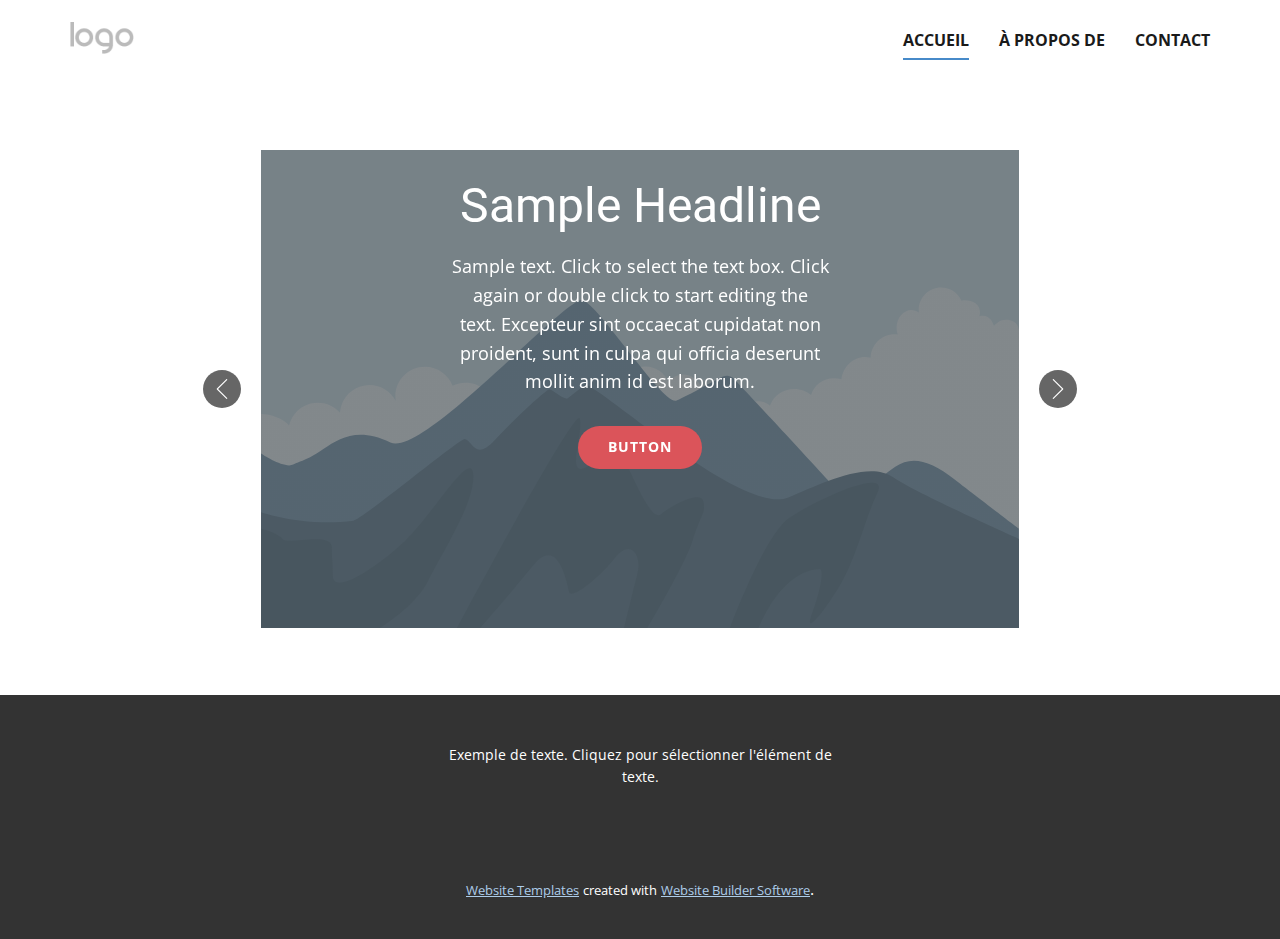
==== Accueil.html @ 4c0d3989 "template" ====
<!DOCTYPE html>
<html style="font-size: 16px;" lang="fr"><head>
    <meta name="viewport" content="width=device-width, initial-scale=1.0">
    <meta charset="utf-8">
    <meta name="keywords" content="Sample Headline, Sample Headline">
    <meta name="description" content="">
    <title>Accueil</title>
    <link rel="stylesheet" href="nicepage.css" media="screen">
<link rel="stylesheet" href="Accueil.css" media="screen">
    <script class="u-script" type="text/javascript" src="jquery.js" defer=""></script>
    <script class="u-script" type="text/javascript" src="nicepage.js" defer=""></script>
    <meta name="generator" content="Nicepage 5.11.4, nicepage.com">
    <link id="u-theme-google-font" rel="stylesheet" href="https://fonts.googleapis.com/css?family=Roboto:100,100i,300,300i,400,400i,500,500i,700,700i,900,900i|Open+Sans:300,300i,400,400i,500,500i,600,600i,700,700i,800,800i">
    
    
    <script type="application/ld+json">{
		"@context": "http://schema.org",
		"@type": "Organization",
		"name": "",
		"logo": "/images/default-logo.png"
}</script>
    <meta name="theme-color" content="#478ac9">
    <meta property="og:title" content="Accueil">
    <meta property="og:type" content="website">
  <meta data-intl-tel-input-cdn-path="intlTelInput/"></head>
  <body class="u-body u-xl-mode" data-lang="fr"><header class="u-clearfix u-header u-header" id="sec-a1b4"><div class="u-clearfix u-sheet u-valign-middle u-sheet-1">
        <a href="https://nicepage.com" class="u-image u-logo u-image-1">
          <img src="/images/default-logo.png" class="u-logo-image u-logo-image-1">
        </a>
        <nav class="u-menu u-menu-dropdown u-offcanvas u-menu-1">
          <div class="menu-collapse" style="font-size: 1rem; letter-spacing: 0px; font-weight: 700; text-transform: uppercase;">
            <a class="u-button-style u-custom-active-border-color u-custom-border u-custom-border-color u-custom-borders u-custom-hover-border-color u-custom-left-right-menu-spacing u-custom-padding-bottom u-custom-text-active-color u-custom-text-color u-custom-text-hover-color u-custom-top-bottom-menu-spacing u-nav-link u-text-active-palette-1-base u-text-hover-palette-2-base" href="#">
              <svg class="u-svg-link" viewBox="0 0 24 24"><use xmlns:xlink="http://www.w3.org/1999/xlink" xlink:href="#menu-hamburger"></use></svg>
              <svg class="u-svg-content" version="1.1" id="menu-hamburger" viewBox="0 0 16 16" x="0px" y="0px" xmlns:xlink="http://www.w3.org/1999/xlink" xmlns="http://www.w3.org/2000/svg"><g><rect y="1" width="16" height="2"></rect><rect y="7" width="16" height="2"></rect><rect y="13" width="16" height="2"></rect>
</g></svg>
            </a>
          </div>
          <div class="u-nav-container">
            <ul class="u-nav u-spacing-30 u-unstyled u-nav-1"><li class="u-nav-item"><a class="u-border-2 u-border-active-palette-1-base u-border-hover-palette-1-light-1 u-border-no-left u-border-no-right u-border-no-top u-button-style u-nav-link u-text-active-grey-90 u-text-grey-90 u-text-hover-grey-90" href="/Accueil.html" style="padding: 10px 0px;">Accueil</a>
</li><li class="u-nav-item"><a class="u-border-2 u-border-active-palette-1-base u-border-hover-palette-1-light-1 u-border-no-left u-border-no-right u-border-no-top u-button-style u-nav-link u-text-active-grey-90 u-text-grey-90 u-text-hover-grey-90" href="/À-propos-de.html" style="padding: 10px 0px;">À propos de</a>
</li><li class="u-nav-item"><a class="u-border-2 u-border-active-palette-1-base u-border-hover-palette-1-light-1 u-border-no-left u-border-no-right u-border-no-top u-button-style u-nav-link u-text-active-grey-90 u-text-grey-90 u-text-hover-grey-90" href="/Contact.html" style="padding: 10px 0px;">Contact</a>
</li></ul>
          </div>
          <div class="u-nav-container-collapse">
            <div class="u-black u-container-style u-inner-container-layout u-opacity u-opacity-95 u-sidenav">
              <div class="u-inner-container-layout u-sidenav-overflow">
                <div class="u-menu-close"></div>
                <ul class="u-align-center u-nav u-popupmenu-items u-unstyled u-nav-2"><li class="u-nav-item"><a class="u-button-style u-nav-link" href="/Accueil.html">Accueil</a>
</li><li class="u-nav-item"><a class="u-button-style u-nav-link" href="/À-propos-de.html">À propos de</a>
</li><li class="u-nav-item"><a class="u-button-style u-nav-link" href="/Contact.html">Contact</a>
</li></ul>
              </div>
            </div>
            <div class="u-black u-menu-overlay u-opacity u-opacity-70"></div>
          </div>
        </nav>
      </div></header>
    <section class="u-align-center u-clearfix u-section-1" id="sec-2440">
      <div class="u-clearfix u-sheet u-valign-middle u-sheet-1">
        <div id="carousel-bd35" data-interval="5000" data-u-ride="carousel" class="u-carousel u-expanded-width-sm u-expanded-width-xs u-slider u-slider-1">
          <ol class="u-absolute-hcenter u-carousel-indicators u-hidden u-carousel-indicators-1">
            <li data-u-target="#carousel-bd35" class="u-active u-grey-30" data-u-slide-to="0"></li>
            <li data-u-target="#carousel-bd35" class="u-grey-30" data-u-slide-to="1"></li>
          </ol>
          <div class="u-carousel-inner" role="listbox">
            <div class="u-active u-align-center u-carousel-item u-container-style u-image u-shading u-slide u-image-1" data-image-width="1280" data-image-height="716">
              <div class="u-container-layout u-container-layout-1">
                <h2 class="u-text u-text-default u-text-1">Sample Headline</h2>
                <p class="u-text u-text-2">Sample text. Click to select the text box. Click again or double click to start editing the text.&nbsp;Excepteur sint occaecat cupidatat non proident, sunt in culpa qui officia deserunt mollit anim id est laborum.</p>
                <a href="#" class="u-border-none u-btn u-btn-round u-button-style u-hover-palette-2-light-1 u-palette-2-base u-radius-50 u-btn-1">Button</a>
              </div>
            </div>
            <div class="u-align-center u-carousel-item u-container-style u-image u-shading u-slide u-image-2" data-image-width="1280" data-image-height="716">
              <div class="u-container-layout u-valign-middle u-container-layout-2">
                <h2 class="u-text u-text-default u-text-3">Sample Headline</h2>
                <p class="u-text u-text-4">Sample text. Click to select the text box. Click again or double click to start editing the text.&nbsp;Excepteur sint occaecat cupidatat non proident, sunt in culpa qui officia deserunt mollit anim id est laborum.</p>
                <a href="#" class="u-border-none u-btn u-btn-round u-button-style u-hover-palette-2-light-1 u-palette-2-base u-radius-50 u-btn-2">Button</a>
              </div>
            </div>
          </div>
          <a class="u-absolute-vcenter u-carousel-control u-carousel-control-prev u-grey-60 u-hidden-sm u-hidden-xs u-icon-circle u-spacing-9 u-carousel-control-1" href="#carousel-bd35" role="button" data-u-slide="prev">
            <span aria-hidden="true">
              <svg viewBox="0 0 477.175 477.175"><path d="M145.188,238.575l215.5-215.5c5.3-5.3,5.3-13.8,0-19.1s-13.8-5.3-19.1,0l-225.1,225.1c-5.3,5.3-5.3,13.8,0,19.1l225.1,225
                    c2.6,2.6,6.1,4,9.5,4s6.9-1.3,9.5-4c5.3-5.3,5.3-13.8,0-19.1L145.188,238.575z"></path></svg>
            </span>
            <span class="sr-only">+Previous</span>
          </a>
          <a class="u-absolute-vcenter u-carousel-control u-carousel-control-next u-grey-60 u-hidden-sm u-hidden-xs u-icon-circle u-spacing-9 u-carousel-control-2" href="#carousel-bd35" role="button" data-u-slide="next">
            <span aria-hidden="true">
              <svg viewBox="0 0 477.175 477.175"><path d="M360.731,229.075l-225.1-225.1c-5.3-5.3-13.8-5.3-19.1,0s-5.3,13.8,0,19.1l215.5,215.5l-215.5,215.5
                    c-5.3,5.3-5.3,13.8,0,19.1c2.6,2.6,6.1,4,9.5,4c3.4,0,6.9-1.3,9.5-4l225.1-225.1C365.931,242.875,365.931,234.275,360.731,229.075z"></path></svg>
            </span>
            <span class="sr-only">+Next</span>
          </a>
        </div>
      </div>
      <style data-mode="XXL">@media (max-width: 0px) {
  .u-section-1 .u-sheet-1 {
    min-height: 613px;
  }
  .u-section-1 .u-slider-1 {
    width: 758px;
    min-height: 478px;
    height: auto;
    margin-top: 60px;
    margin-bottom: 60px;
    margin-left: auto;
    margin-right: auto;
  }
  .u-section-1 .u-carousel-indicators-1 {
    position: absolute;
    bottom: 10px;
    width: auto;
    height: auto;
  }
  .u-section-1 .u-image-1 {
    background-image: linear-gradient(0deg, rgba(0,0,0,0.4), rgba(0,0,0,0.4)), url("[data-uri]");
    background-position: 50% 50%;
  }
  .u-section-1 .u-container-layout-1 {
    padding-top: 30px;
    padding-bottom: 30px;
    padding-left: 60px;
    padding-right: 60px;
  }
  .u-section-1 .u-text-1 {
    margin-top: 0;
    margin-bottom: 0;
    margin-left: auto;
    margin-right: auto;
  }
  .u-section-1 .u-text-2 {
    width: 409px;
    margin-top: 20px;
    margin-left: auto;
    margin-right: auto;
    margin-bottom: 0;
  }
  .u-section-1 .u-btn-1 {
    border-style: none;
    font-weight: 700;
    text-transform: uppercase;
    font-size: 0.875rem;
    letter-spacing: 1px;
    background-image: none;
    margin-top: 30px;
    margin-left: auto;
    margin-right: auto;
    margin-bottom: 0;
  }
  .u-section-1 .u-image-2 {
    background-image: linear-gradient(0deg, rgba(0,0,0,0.4), rgba(0,0,0,0.4)), url("[data-uri]");
    background-position: 50% 50%;
  }
  .u-section-1 .u-container-layout-2 {
    padding-top: 30px;
    padding-bottom: 30px;
    padding-left: 60px;
    padding-right: 60px;
  }
  .u-section-1 .u-text-3 {
    margin-top: 0;
    margin-bottom: 0;
    margin-left: auto;
    margin-right: auto;
  }
  .u-section-1 .u-text-4 {
    width: 409px;
    margin-top: 20px;
    margin-left: auto;
    margin-right: auto;
    margin-bottom: 0;
  }
  .u-section-1 .u-btn-2 {
    border-style: none;
    font-weight: 700;
    text-transform: uppercase;
    font-size: 0.875rem;
    letter-spacing: 1px;
    background-image: none;
    margin-top: 30px;
    margin-left: auto;
    margin-right: auto;
    margin-bottom: 0;
  }
  .u-section-1 .u-carousel-control-1 {
    width: 38px;
    height: 38px;
    background-image: none;
    left: -58px;
    position: absolute;
    right: auto;
  }
  .u-section-1 .u-carousel-control-2 {
    width: 38px;
    height: 38px;
    background-image: none;
    left: auto;
    position: absolute;
    right: -58px;
  }
}</style>
    </section>
    
    
    <footer class="u-align-center u-clearfix u-footer u-grey-80 u-footer" id="sec-309f"><div class="u-clearfix u-sheet u-sheet-1">
        <p class="u-small-text u-text u-text-variant u-text-1">Exemple de texte. Cliquez pour sélectionner l'élément de texte.</p>
      </div></footer>
    <section class="u-backlink u-clearfix u-grey-80">
      <a class="u-link" href="https://nicepage.com/website-templates" target="_blank">
        <span>Website Templates</span>
      </a>
      <p class="u-text">
        <span>created with</span>
      </p>
      <a class="u-link" href="" target="_blank">
        <span>Website Builder Software</span>
      </a>. 
    </section>
  
</body></html>
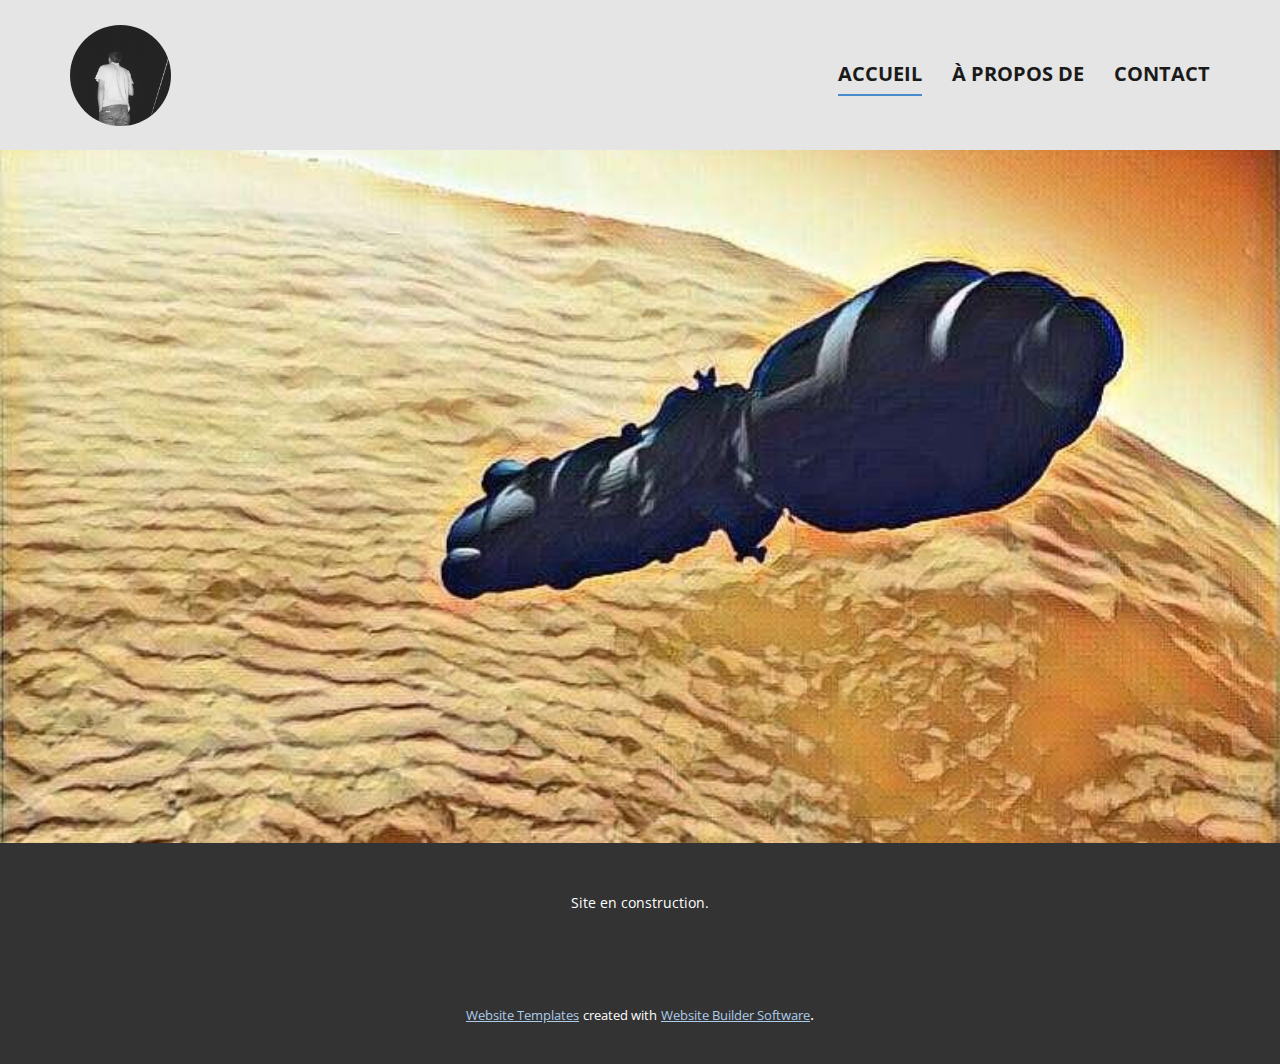
==== commit 5915bc5f: "new layout" ====
--- a/Accueil.html
+++ b/Accueil.html
@@ -16,32 +16,30 @@
     <script type="application/ld+json">{
 		"@context": "http://schema.org",
 		"@type": "Organization",
-		"name": "",
-		"logo": "/images/default-logo.png"
+		"name": ""
 }</script>
     <meta name="theme-color" content="#478ac9">
     <meta property="og:title" content="Accueil">
     <meta property="og:type" content="website">
   <meta data-intl-tel-input-cdn-path="intlTelInput/"></head>
-  <body class="u-body u-xl-mode" data-lang="fr"><header class="u-clearfix u-header u-header" id="sec-a1b4"><div class="u-clearfix u-sheet u-valign-middle u-sheet-1">
-        <a href="https://nicepage.com" class="u-image u-logo u-image-1">
-          <img src="/images/default-logo.png" class="u-logo-image u-logo-image-1">
-        </a>
-        <nav class="u-menu u-menu-dropdown u-offcanvas u-menu-1">
-          <div class="menu-collapse" style="font-size: 1rem; letter-spacing: 0px; font-weight: 700; text-transform: uppercase;">
+  <body class="u-body u-xl-mode" data-lang="fr"><header class="u-clearfix u-grey-10 u-header u-header" id="sec-a1b4"><div class="u-clearfix u-sheet u-sheet-1">
+        <img class="u-image u-image-default u-image-1" src="/images/received_1129220407664744.jpg" alt="" data-image-width="1358" data-image-height="2048">
+        <img class="u-image u-image-default u-image-2" src="/images/received_1129220407664744.jpg" alt="" data-image-width="1358" data-image-height="2048">
+        <nav class="u-menu u-menu-one-level u-offcanvas u-menu-1">
+          <div class="menu-collapse" style="font-size: 1.25rem; letter-spacing: 0px; font-weight: 700; text-transform: uppercase;">
             <a class="u-button-style u-custom-active-border-color u-custom-border u-custom-border-color u-custom-borders u-custom-hover-border-color u-custom-left-right-menu-spacing u-custom-padding-bottom u-custom-text-active-color u-custom-text-color u-custom-text-hover-color u-custom-top-bottom-menu-spacing u-nav-link u-text-active-palette-1-base u-text-hover-palette-2-base" href="#">
               <svg class="u-svg-link" viewBox="0 0 24 24"><use xmlns:xlink="http://www.w3.org/1999/xlink" xlink:href="#menu-hamburger"></use></svg>
               <svg class="u-svg-content" version="1.1" id="menu-hamburger" viewBox="0 0 16 16" x="0px" y="0px" xmlns:xlink="http://www.w3.org/1999/xlink" xmlns="http://www.w3.org/2000/svg"><g><rect y="1" width="16" height="2"></rect><rect y="7" width="16" height="2"></rect><rect y="13" width="16" height="2"></rect>
 </g></svg>
             </a>
           </div>
-          <div class="u-nav-container">
+          <div class="u-custom-menu u-nav-container">
             <ul class="u-nav u-spacing-30 u-unstyled u-nav-1"><li class="u-nav-item"><a class="u-border-2 u-border-active-palette-1-base u-border-hover-palette-1-light-1 u-border-no-left u-border-no-right u-border-no-top u-button-style u-nav-link u-text-active-grey-90 u-text-grey-90 u-text-hover-grey-90" href="/Accueil.html" style="padding: 10px 0px;">Accueil</a>
 </li><li class="u-nav-item"><a class="u-border-2 u-border-active-palette-1-base u-border-hover-palette-1-light-1 u-border-no-left u-border-no-right u-border-no-top u-button-style u-nav-link u-text-active-grey-90 u-text-grey-90 u-text-hover-grey-90" href="/À-propos-de.html" style="padding: 10px 0px;">À propos de</a>
 </li><li class="u-nav-item"><a class="u-border-2 u-border-active-palette-1-base u-border-hover-palette-1-light-1 u-border-no-left u-border-no-right u-border-no-top u-button-style u-nav-link u-text-active-grey-90 u-text-grey-90 u-text-hover-grey-90" href="/Contact.html" style="padding: 10px 0px;">Contact</a>
 </li></ul>
           </div>
-          <div class="u-nav-container-collapse">
+          <div class="u-custom-menu u-nav-container-collapse">
             <div class="u-black u-container-style u-inner-container-layout u-opacity u-opacity-95 u-sidenav">
               <div class="u-inner-container-layout u-sidenav-overflow">
                 <div class="u-menu-close"></div>
@@ -54,51 +52,14 @@
             <div class="u-black u-menu-overlay u-opacity u-opacity-70"></div>
           </div>
         </nav>
+        <img class="u-image u-image-circle u-image-3" src="/images/received_1129220407664744.jpg" alt="" data-image-width="1358" data-image-height="2048">
       </div></header>
-    <section class="u-align-center u-clearfix u-section-1" id="sec-2440">
-      <div class="u-clearfix u-sheet u-valign-middle u-sheet-1">
-        <div id="carousel-bd35" data-interval="5000" data-u-ride="carousel" class="u-carousel u-expanded-width-sm u-expanded-width-xs u-slider u-slider-1">
-          <ol class="u-absolute-hcenter u-carousel-indicators u-hidden u-carousel-indicators-1">
-            <li data-u-target="#carousel-bd35" class="u-active u-grey-30" data-u-slide-to="0"></li>
-            <li data-u-target="#carousel-bd35" class="u-grey-30" data-u-slide-to="1"></li>
-          </ol>
-          <div class="u-carousel-inner" role="listbox">
-            <div class="u-active u-align-center u-carousel-item u-container-style u-image u-shading u-slide u-image-1" data-image-width="1280" data-image-height="716">
-              <div class="u-container-layout u-container-layout-1">
-                <h2 class="u-text u-text-default u-text-1">Sample Headline</h2>
-                <p class="u-text u-text-2">Sample text. Click to select the text box. Click again or double click to start editing the text.&nbsp;Excepteur sint occaecat cupidatat non proident, sunt in culpa qui officia deserunt mollit anim id est laborum.</p>
-                <a href="#" class="u-border-none u-btn u-btn-round u-button-style u-hover-palette-2-light-1 u-palette-2-base u-radius-50 u-btn-1">Button</a>
-              </div>
-            </div>
-            <div class="u-align-center u-carousel-item u-container-style u-image u-shading u-slide u-image-2" data-image-width="1280" data-image-height="716">
-              <div class="u-container-layout u-valign-middle u-container-layout-2">
-                <h2 class="u-text u-text-default u-text-3">Sample Headline</h2>
-                <p class="u-text u-text-4">Sample text. Click to select the text box. Click again or double click to start editing the text.&nbsp;Excepteur sint occaecat cupidatat non proident, sunt in culpa qui officia deserunt mollit anim id est laborum.</p>
-                <a href="#" class="u-border-none u-btn u-btn-round u-button-style u-hover-palette-2-light-1 u-palette-2-base u-radius-50 u-btn-2">Button</a>
-              </div>
-            </div>
-          </div>
-          <a class="u-absolute-vcenter u-carousel-control u-carousel-control-prev u-grey-60 u-hidden-sm u-hidden-xs u-icon-circle u-spacing-9 u-carousel-control-1" href="#carousel-bd35" role="button" data-u-slide="prev">
-            <span aria-hidden="true">
-              <svg viewBox="0 0 477.175 477.175"><path d="M145.188,238.575l215.5-215.5c5.3-5.3,5.3-13.8,0-19.1s-13.8-5.3-19.1,0l-225.1,225.1c-5.3,5.3-5.3,13.8,0,19.1l225.1,225
-                    c2.6,2.6,6.1,4,9.5,4s6.9-1.3,9.5-4c5.3-5.3,5.3-13.8,0-19.1L145.188,238.575z"></path></svg>
-            </span>
-            <span class="sr-only">+Previous</span>
-          </a>
-          <a class="u-absolute-vcenter u-carousel-control u-carousel-control-next u-grey-60 u-hidden-sm u-hidden-xs u-icon-circle u-spacing-9 u-carousel-control-2" href="#carousel-bd35" role="button" data-u-slide="next">
-            <span aria-hidden="true">
-              <svg viewBox="0 0 477.175 477.175"><path d="M360.731,229.075l-225.1-225.1c-5.3-5.3-13.8-5.3-19.1,0s-5.3,13.8,0,19.1l215.5,215.5l-215.5,215.5
-                    c-5.3,5.3-5.3,13.8,0,19.1c2.6,2.6,6.1,4,9.5,4c3.4,0,6.9-1.3,9.5-4l225.1-225.1C365.931,242.875,365.931,234.275,360.731,229.075z"></path></svg>
-            </span>
-            <span class="sr-only">+Next</span>
-          </a>
-        </div>
-      </div>
+    <section class="u-align-center u-clearfix u-container-align-center u-image u-section-1" id="sec-2440" data-image-width="768" data-image-height="1366">
       <style data-mode="XXL">@media (max-width: 0px) {
-  .u-section-1 .u-sheet-1 {
+  .u-block-ff2b-2 {
     min-height: 613px;
   }
-  .u-section-1 .u-slider-1 {
+  .u-block-ff2b-9 {
     width: 758px;
     min-height: 478px;
     height: auto;
@@ -107,36 +68,36 @@
     margin-left: auto;
     margin-right: auto;
   }
-  .u-section-1 .u-carousel-indicators-1 {
+  .u-block-ff2b-10 {
     position: absolute;
     bottom: 10px;
     width: auto;
     height: auto;
   }
-  .u-section-1 .u-image-1 {
+  .u-block-ff2b-25 {
     background-image: linear-gradient(0deg, rgba(0,0,0,0.4), rgba(0,0,0,0.4)), url("[data-uri]");
     background-position: 50% 50%;
   }
-  .u-section-1 .u-container-layout-1 {
+  .u-block-ff2b-26 {
     padding-top: 30px;
     padding-bottom: 30px;
     padding-left: 60px;
     padding-right: 60px;
   }
-  .u-section-1 .u-text-1 {
+  .u-block-ff2b-32 {
     margin-top: 0;
     margin-bottom: 0;
     margin-left: auto;
     margin-right: auto;
   }
-  .u-section-1 .u-text-2 {
+  .u-block-ff2b-33 {
     width: 409px;
     margin-top: 20px;
     margin-left: auto;
     margin-right: auto;
     margin-bottom: 0;
   }
-  .u-section-1 .u-btn-1 {
+  .u-block-ff2b-34 {
     border-style: none;
     font-weight: 700;
     text-transform: uppercase;
@@ -148,30 +109,30 @@
     margin-right: auto;
     margin-bottom: 0;
   }
-  .u-section-1 .u-image-2 {
+  .u-block-ff2b-35 {
     background-image: linear-gradient(0deg, rgba(0,0,0,0.4), rgba(0,0,0,0.4)), url("[data-uri]");
     background-position: 50% 50%;
   }
-  .u-section-1 .u-container-layout-2 {
+  .u-block-ff2b-36 {
     padding-top: 30px;
     padding-bottom: 30px;
     padding-left: 60px;
     padding-right: 60px;
   }
-  .u-section-1 .u-text-3 {
+  .u-block-ff2b-37 {
     margin-top: 0;
     margin-bottom: 0;
     margin-left: auto;
     margin-right: auto;
   }
-  .u-section-1 .u-text-4 {
+  .u-block-ff2b-38 {
     width: 409px;
     margin-top: 20px;
     margin-left: auto;
     margin-right: auto;
     margin-bottom: 0;
   }
-  .u-section-1 .u-btn-2 {
+  .u-block-ff2b-39 {
     border-style: none;
     font-weight: 700;
     text-transform: uppercase;
@@ -183,7 +144,7 @@
     margin-right: auto;
     margin-bottom: 0;
   }
-  .u-section-1 .u-carousel-control-1 {
+  .u-block-ff2b-16 {
     width: 38px;
     height: 38px;
     background-image: none;
@@ -191,7 +152,7 @@
     position: absolute;
     right: auto;
   }
-  .u-section-1 .u-carousel-control-2 {
+  .u-block-ff2b-7 {
     width: 38px;
     height: 38px;
     background-image: none;
@@ -200,11 +161,13 @@
     right: -58px;
   }
 }</style>
+      <div class="u-clearfix u-sheet u-sheet-1"></div>
     </section>
     
     
     <footer class="u-align-center u-clearfix u-footer u-grey-80 u-footer" id="sec-309f"><div class="u-clearfix u-sheet u-sheet-1">
-        <p class="u-small-text u-text u-text-variant u-text-1">Exemple de texte. Cliquez pour sélectionner l'élément de texte.</p>
+        <p class="u-small-text u-text u-text-variant u-text-1">Site en construction.<br>
+        </p>
       </div></footer>
     <section class="u-backlink u-clearfix u-grey-80">
       <a class="u-link" href="https://nicepage.com/website-templates" target="_blank">
--- a/nicepage.css
+++ b/nicepage.css
@@ -41478,40 +41478,70 @@
 }
 
 .u-header .u-sheet-1 {
-  min-height: 80px;
+  min-height: 149px;
 }
 
 .u-header .u-image-1 {
-  width: 64px;
-  height: 32px;
-  margin: 22px auto 0 0;
+  width: 54px;
+  height: 82px;
+  margin: -640px auto 0 -463px;
 }
 
-.u-header .u-logo-image-1 {
-  width: 100%;
-  height: 100%;
+.u-header .u-image-2 {
+  width: 53px;
+  height: 80px;
+  margin: -104px auto 0 -383px;
 }
 
 .u-header .u-menu-1 {
-  margin: -32px 0 22px auto;
+  margin: 636px 0 0 auto;
 }
 
 .u-header .u-nav-1 {
-  font-size: 1rem;
-  letter-spacing: 0px;
   font-weight: 700;
+  font-size: 1.25rem;
   text-transform: uppercase;
+  letter-spacing: normal;
 }
 
 .u-header .u-nav-2 {
   font-size: 1.25rem;
 }
+
+.u-header .u-image-3 {
+  width: 101px;
+  height: 101px;
+  margin: -71px auto 24px 0;
+}
 @media (max-width: 1199px) {
+  .u-header .u-image-1 {
+    width: 54px;
+    height: 81px;
+    margin-top: -640px;
+    margin-left: -463px;
+  }
+
+  .u-header .u-image-2 {
+    width: 53px;
+    margin-top: -103px;
+    margin-left: -383px;
+  }
+
   .u-header .u-menu-1 {
     width: auto;
   }
-}
 
+  .u-header .u-image-3 {
+    width: 101px;
+    height: 101px;
+    margin-top: -71px;
+  }
+}
+@media (max-width: 991px) {
+  .u-header .u-menu-1 {
+    margin-top: 1533px;
+  }
+}
 
 
  .u-footer {
--- a/Accueil.css
+++ b/Accueil.css
@@ -1,145 +1,31 @@
-.u-section-1 .u-sheet-1 {
-  min-height: 613px;
+ .u-section-1 {
+  background-image: url("/images/IMG_20230404_003329.jpg");
 }
 
-.u-section-1 .u-slider-1 {
-  width: 758px;
-  min-height: 478px;
-  height: auto;
-  margin: 60px auto;
+.u-section-1 .u-sheet-1 {
+  min-height: 693px;
 }
 
-.u-section-1 .u-carousel-indicators-1 {
-  position: absolute;
-  bottom: 10px;
-  width: auto;
-  height: auto;
-}
-
-.u-section-1 .u-image-1 {
-  background-image: linear-gradient(0deg, rgba(0,0,0,0.4), rgba(0,0,0,0.4)), url("[data-uri]");
-  background-position: 50% 50%;
-}
-
-.u-section-1 .u-container-layout-1 {
-  padding: 30px 60px;
-}
-
-.u-section-1 .u-text-1 {
-  margin: 0 auto;
-}
-
-.u-section-1 .u-text-2 {
-  width: 409px;
-  margin: 20px auto 0;
-}
-
-.u-section-1 .u-btn-1 {
-  border-style: none;
-  font-weight: 700;
-  text-transform: uppercase;
-  font-size: 0.875rem;
-  letter-spacing: 1px;
-  background-image: none;
-  margin: 30px auto 0;
-}
-
-.u-section-1 .u-image-2 {
-  background-image: linear-gradient(0deg, rgba(0,0,0,0.4), rgba(0,0,0,0.4)), url("[data-uri]");
-  background-position: 50% 50%;
-}
-
-.u-section-1 .u-container-layout-2 {
-  padding: 30px 60px;
-}
-
-.u-section-1 .u-text-3 {
-  margin: 0 auto;
-}
-
-.u-section-1 .u-text-4 {
-  width: 409px;
-  margin: 20px auto 0;
-}
-
-.u-section-1 .u-btn-2 {
-  border-style: none;
-  font-weight: 700;
-  text-transform: uppercase;
-  font-size: 0.875rem;
-  letter-spacing: 1px;
-  background-image: none;
-  margin: 30px auto 0;
-}
-
-.u-section-1 .u-carousel-control-1 {
-  width: 38px;
-  height: 38px;
-  background-image: none;
-  left: -58px;
-  position: absolute;
-  right: auto;
-}
-
-.u-section-1 .u-carousel-control-2 {
-  width: 38px;
-  height: 38px;
-  background-image: none;
-  left: auto;
-  position: absolute;
-  right: -58px;
+@media (max-width: 1199px) {
+  .u-section-1 .u-sheet-1 {
+    min-height: 571px;
+  }
 }
 
 @media (max-width: 991px) {
   .u-section-1 .u-sheet-1 {
-    min-height: 568px;
-  }
-
-  .u-section-1 .u-slider-1 {
-    width: 606px;
-    min-height: 440px;
-  }
-
-  .u-section-1 .u-container-layout-1 {
-    padding-left: 30px;
-    padding-right: 30px;
-  }
-
-  .u-section-1 .u-container-layout-2 {
-    padding-left: 30px;
-    padding-right: 30px;
+    min-height: 437px;
   }
 }
 
 @media (max-width: 767px) {
   .u-section-1 .u-sheet-1 {
-    min-height: 530px;
-  }
-
-  .u-section-1 .u-slider-1 {
-    min-height: 410px;
-    margin-right: initial;
-    margin-left: initial;
-    width: auto;
-  }
-
-  .u-section-1 .u-container-layout-1 {
-    padding-left: 10px;
-    padding-right: 10px;
-  }
-
-  .u-section-1 .u-container-layout-2 {
-    padding-left: 10px;
-    padding-right: 10px;
+    min-height: 328px;
   }
 }
 
 @media (max-width: 575px) {
-  .u-section-1 .u-text-2 {
-    width: 320px;
-  }
-
-  .u-section-1 .u-text-4 {
-    width: 320px;
+  .u-section-1 .u-sheet-1 {
+    min-height: 207px;
   }
 }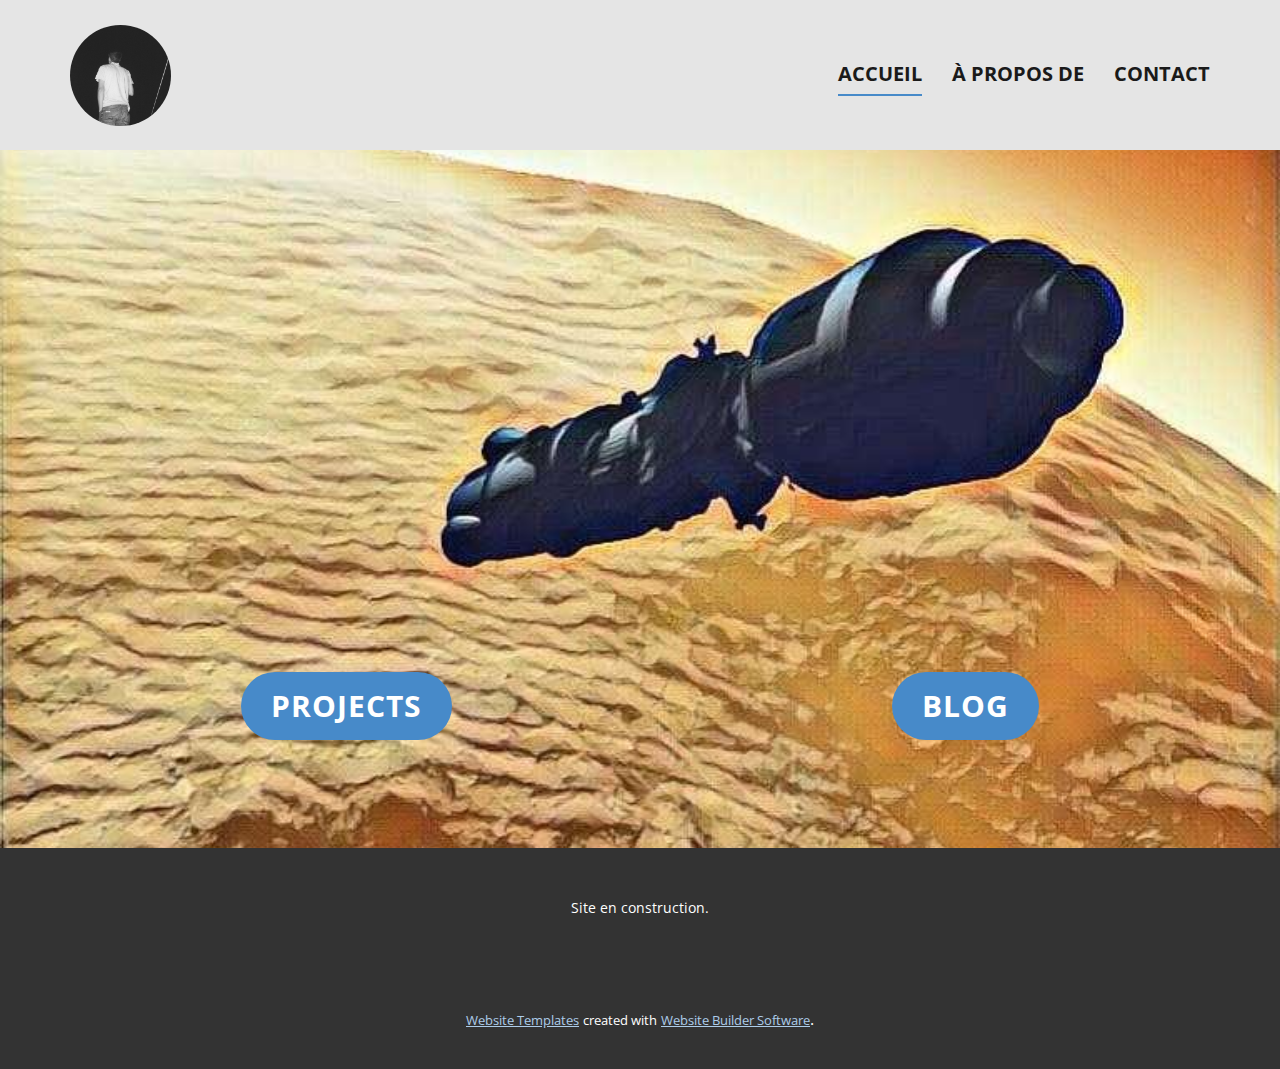
==== commit 0ab8433c: "same ++" ====
--- a/Accueil.html
+++ b/Accueil.html
@@ -10,6 +10,9 @@
     <script class="u-script" type="text/javascript" src="jquery.js" defer=""></script>
     <script class="u-script" type="text/javascript" src="nicepage.js" defer=""></script>
     <meta name="generator" content="Nicepage 5.11.4, nicepage.com">
+    <meta property="og:title" content="Le Sérendipiste - Accueil">
+    <meta property="og:image" content="https://tom-bertrand.github.io/le-serendipiste/images/IMG_20230404_003329.jpg">
+    <meta property="og:url" content="https://tom-bertrand.github.io/le-serendipiste/">
     <link id="u-theme-google-font" rel="stylesheet" href="https://fonts.googleapis.com/css?family=Roboto:100,100i,300,300i,400,400i,500,500i,700,700i,900,900i|Open+Sans:300,300i,400,400i,500,500i,600,600i,700,700i,800,800i">
     
     
@@ -19,12 +22,11 @@
 		"name": ""
 }</script>
     <meta name="theme-color" content="#478ac9">
-    <meta property="og:title" content="Accueil">
     <meta property="og:type" content="website">
   <meta data-intl-tel-input-cdn-path="intlTelInput/"></head>
-  <body class="u-body u-xl-mode" data-lang="fr"><header class="u-clearfix u-grey-10 u-header u-header" id="sec-a1b4"><div class="u-clearfix u-sheet u-sheet-1">
-        <img class="u-image u-image-default u-image-1" src="/images/received_1129220407664744.jpg" alt="" data-image-width="1358" data-image-height="2048">
-        <img class="u-image u-image-default u-image-2" src="/images/received_1129220407664744.jpg" alt="" data-image-width="1358" data-image-height="2048">
+  <body class="u-body u-xxl-mode" data-lang="fr"><header class="u-clearfix u-grey-10 u-header u-header" id="sec-a1b4"><div class="u-clearfix u-sheet u-sheet-1">
+        <img class="u-image u-image-default u-image-1" src="images/received_1129220407664744.jpg" alt="" data-image-width="1358" data-image-height="2048">
+        <img class="u-image u-image-default u-image-2" src="images/received_1129220407664744.jpg" alt="" data-image-width="1358" data-image-height="2048">
         <nav class="u-menu u-menu-one-level u-offcanvas u-menu-1">
           <div class="menu-collapse" style="font-size: 1.25rem; letter-spacing: 0px; font-weight: 700; text-transform: uppercase;">
             <a class="u-button-style u-custom-active-border-color u-custom-border u-custom-border-color u-custom-borders u-custom-hover-border-color u-custom-left-right-menu-spacing u-custom-padding-bottom u-custom-text-active-color u-custom-text-color u-custom-text-hover-color u-custom-top-bottom-menu-spacing u-nav-link u-text-active-palette-1-base u-text-hover-palette-2-base" href="#">
@@ -34,134 +36,32 @@
             </a>
           </div>
           <div class="u-custom-menu u-nav-container">
-            <ul class="u-nav u-spacing-30 u-unstyled u-nav-1"><li class="u-nav-item"><a class="u-border-2 u-border-active-palette-1-base u-border-hover-palette-1-light-1 u-border-no-left u-border-no-right u-border-no-top u-button-style u-nav-link u-text-active-grey-90 u-text-grey-90 u-text-hover-grey-90" href="/Accueil.html" style="padding: 10px 0px;">Accueil</a>
-</li><li class="u-nav-item"><a class="u-border-2 u-border-active-palette-1-base u-border-hover-palette-1-light-1 u-border-no-left u-border-no-right u-border-no-top u-button-style u-nav-link u-text-active-grey-90 u-text-grey-90 u-text-hover-grey-90" href="/À-propos-de.html" style="padding: 10px 0px;">À propos de</a>
-</li><li class="u-nav-item"><a class="u-border-2 u-border-active-palette-1-base u-border-hover-palette-1-light-1 u-border-no-left u-border-no-right u-border-no-top u-button-style u-nav-link u-text-active-grey-90 u-text-grey-90 u-text-hover-grey-90" href="/Contact.html" style="padding: 10px 0px;">Contact</a>
+            <ul class="u-nav u-spacing-30 u-unstyled u-nav-1"><li class="u-nav-item"><a class="u-border-2 u-border-active-palette-1-base u-border-hover-palette-1-light-1 u-border-no-left u-border-no-right u-border-no-top u-button-style u-nav-link u-text-active-grey-90 u-text-grey-90 u-text-hover-grey-90" href="Accueil.html" style="padding: 10px 0px;">Accueil</a>
+</li><li class="u-nav-item"><a class="u-border-2 u-border-active-palette-1-base u-border-hover-palette-1-light-1 u-border-no-left u-border-no-right u-border-no-top u-button-style u-nav-link u-text-active-grey-90 u-text-grey-90 u-text-hover-grey-90" href="À-propos-de.html" style="padding: 10px 0px;">À propos de</a>
+</li><li class="u-nav-item"><a class="u-border-2 u-border-active-palette-1-base u-border-hover-palette-1-light-1 u-border-no-left u-border-no-right u-border-no-top u-button-style u-nav-link u-text-active-grey-90 u-text-grey-90 u-text-hover-grey-90" href="Contact.html" style="padding: 10px 0px;">Contact</a>
 </li></ul>
           </div>
           <div class="u-custom-menu u-nav-container-collapse">
             <div class="u-black u-container-style u-inner-container-layout u-opacity u-opacity-95 u-sidenav">
               <div class="u-inner-container-layout u-sidenav-overflow">
                 <div class="u-menu-close"></div>
-                <ul class="u-align-center u-nav u-popupmenu-items u-unstyled u-nav-2"><li class="u-nav-item"><a class="u-button-style u-nav-link" href="/Accueil.html">Accueil</a>
-</li><li class="u-nav-item"><a class="u-button-style u-nav-link" href="/À-propos-de.html">À propos de</a>
-</li><li class="u-nav-item"><a class="u-button-style u-nav-link" href="/Contact.html">Contact</a>
+                <ul class="u-align-center u-nav u-popupmenu-items u-unstyled u-nav-2"><li class="u-nav-item"><a class="u-button-style u-nav-link" href="Accueil.html">Accueil</a>
+</li><li class="u-nav-item"><a class="u-button-style u-nav-link" href="À-propos-de.html">À propos de</a>
+</li><li class="u-nav-item"><a class="u-button-style u-nav-link" href="Contact.html">Contact</a>
 </li></ul>
               </div>
             </div>
             <div class="u-black u-menu-overlay u-opacity u-opacity-70"></div>
           </div>
         </nav>
-        <img class="u-image u-image-circle u-image-3" src="/images/received_1129220407664744.jpg" alt="" data-image-width="1358" data-image-height="2048">
+        <img class="u-image u-image-circle u-image-3" src="images/received_1129220407664744.jpg" alt="" data-image-width="1358" data-image-height="2048">
       </div></header>
-    <section class="u-align-center u-clearfix u-container-align-center u-image u-section-1" id="sec-2440" data-image-width="768" data-image-height="1366">
-      <style data-mode="XXL">@media (max-width: 0px) {
-  .u-block-ff2b-2 {
-    min-height: 613px;
-  }
-  .u-block-ff2b-9 {
-    width: 758px;
-    min-height: 478px;
-    height: auto;
-    margin-top: 60px;
-    margin-bottom: 60px;
-    margin-left: auto;
-    margin-right: auto;
-  }
-  .u-block-ff2b-10 {
-    position: absolute;
-    bottom: 10px;
-    width: auto;
-    height: auto;
-  }
-  .u-block-ff2b-25 {
-    background-image: linear-gradient(0deg, rgba(0,0,0,0.4), rgba(0,0,0,0.4)), url("[data-uri]");
-    background-position: 50% 50%;
-  }
-  .u-block-ff2b-26 {
-    padding-top: 30px;
-    padding-bottom: 30px;
-    padding-left: 60px;
-    padding-right: 60px;
-  }
-  .u-block-ff2b-32 {
-    margin-top: 0;
-    margin-bottom: 0;
-    margin-left: auto;
-    margin-right: auto;
-  }
-  .u-block-ff2b-33 {
-    width: 409px;
-    margin-top: 20px;
-    margin-left: auto;
-    margin-right: auto;
-    margin-bottom: 0;
-  }
-  .u-block-ff2b-34 {
-    border-style: none;
-    font-weight: 700;
-    text-transform: uppercase;
-    font-size: 0.875rem;
-    letter-spacing: 1px;
-    background-image: none;
-    margin-top: 30px;
-    margin-left: auto;
-    margin-right: auto;
-    margin-bottom: 0;
-  }
-  .u-block-ff2b-35 {
-    background-image: linear-gradient(0deg, rgba(0,0,0,0.4), rgba(0,0,0,0.4)), url("[data-uri]");
-    background-position: 50% 50%;
-  }
-  .u-block-ff2b-36 {
-    padding-top: 30px;
-    padding-bottom: 30px;
-    padding-left: 60px;
-    padding-right: 60px;
-  }
-  .u-block-ff2b-37 {
-    margin-top: 0;
-    margin-bottom: 0;
-    margin-left: auto;
-    margin-right: auto;
-  }
-  .u-block-ff2b-38 {
-    width: 409px;
-    margin-top: 20px;
-    margin-left: auto;
-    margin-right: auto;
-    margin-bottom: 0;
-  }
-  .u-block-ff2b-39 {
-    border-style: none;
-    font-weight: 700;
-    text-transform: uppercase;
-    font-size: 0.875rem;
-    letter-spacing: 1px;
-    background-image: none;
-    margin-top: 30px;
-    margin-left: auto;
-    margin-right: auto;
-    margin-bottom: 0;
-  }
-  .u-block-ff2b-16 {
-    width: 38px;
-    height: 38px;
-    background-image: none;
-    left: -58px;
-    position: absolute;
-    right: auto;
-  }
-  .u-block-ff2b-7 {
-    width: 38px;
-    height: 38px;
-    background-image: none;
-    left: auto;
-    position: absolute;
-    right: -58px;
-  }
-}</style>
-      <div class="u-clearfix u-sheet u-sheet-1"></div>
+    <section class="u-align-center u-clearfix u-image u-section-1" id="sec-2440" data-image-width="768" data-image-height="1366">
+      <div class="u-clearfix u-sheet u-sheet-1">
+        <a href="Projects.html" class="u-btn u-btn-round u-button-style u-hover-palette-1-light-1 u-palette-1-base u-radius-50 u-btn-1">Projects</a>
+        <a href="Blog.html" class="u-btn u-btn-round u-button-style u-hover-palette-1-light-1 u-palette-1-base u-radius-50 u-btn-2">BLOG<br>
+        </a>
+      </div>
     </section>
     
     
--- a/nicepage.css
+++ b/nicepage.css
@@ -40992,6 +40992,7 @@
         --theme-sheet-width-md: 720px;
         --theme-sheet-width-sm: 540px;
         --theme-sheet-width-xs: 340px;
+        --theme-sheet-width-xxl: 1320px;
         
         
         
@@ -41513,18 +41514,25 @@
   height: 101px;
   margin: -71px auto 24px 0;
 }
+@media (max-width: 1399px) {
+  .u-header .u-image-1 {
+    margin-left: -463px;
+  }
+
+  .u-header .u-image-2 {
+    width: 53px;
+    margin-left: -383px;
+  }
+}
 @media (max-width: 1199px) {
   .u-header .u-image-1 {
     width: 54px;
     height: 81px;
     margin-top: -640px;
-    margin-left: -463px;
   }
 
   .u-header .u-image-2 {
-    width: 53px;
     margin-top: -103px;
-    margin-left: -383px;
   }
 
   .u-header .u-menu-1 {
@@ -41538,11 +41546,25 @@
   }
 }
 @media (max-width: 991px) {
+  .u-header .u-sheet-1 {
+    min-height: 141px;
+  }
+
   .u-header .u-menu-1 {
-    margin-top: 1533px;
-  }
-}
+    margin-top: 635px;
+    margin-right: 20px;
+  }
 
+  .u-header .u-image-3 {
+    margin-top: -69px;
+    margin-bottom: 20px;
+  }
+}
+@media (max-width: 767px) {
+  .u-header .u-image-3 {
+    margin-top: -69px;
+  }
+}
 
  .u-footer {
   background-image: none;
@@ -41556,6 +41578,7 @@
   width: 417px;
   margin: 49px auto;
 }
+
 @media (max-width: 1199px) {
   .u-footer .u-sheet-1 {
     min-height: 99px;
--- a/Accueil.css
+++ b/Accueil.css
@@ -1,31 +1,84 @@
  .u-section-1 {
-  background-image: url("/images/IMG_20230404_003329.jpg");
+  background-image: url("images/IMG_20230404_003329.jpg?rand=35ca");
 }
 
 .u-section-1 .u-sheet-1 {
-  min-height: 693px;
+  min-height: 650px;
+}
+
+.u-section-1 .u-btn-1 {
+  font-weight: 700;
+  text-transform: uppercase;
+  font-size: 1.875rem;
+  letter-spacing: 1px;
+  margin: 522px auto 0 180px;
+}
+
+.u-section-1 .u-btn-2 {
+  font-weight: 700;
+  text-transform: uppercase;
+  font-size: 1.875rem;
+  letter-spacing: 1px;
+  margin: -68px 180px 60px auto;
+}
+
+@media (max-width: 1399px) {
+   .u-section-1 {
+    background-position: 50% 52.2%;
+  }
+
+  .u-section-1 .u-sheet-1 {
+    min-height: 698px;
+  }
+
+  .u-section-1 .u-btn-1 {
+    margin-left: 171px;
+  }
+
+  .u-section-1 .u-btn-2 {
+    margin-right: 171px;
+  }
 }
 
 @media (max-width: 1199px) {
   .u-section-1 .u-sheet-1 {
-    min-height: 571px;
+    min-height: 576px;
+  }
+
+  .u-section-1 .u-btn-1 {
+    margin-left: 0;
+  }
+
+  .u-section-1 .u-btn-2 {
+    margin-right: 0;
   }
 }
 
 @media (max-width: 991px) {
   .u-section-1 .u-sheet-1 {
-    min-height: 437px;
+    min-height: 441px;
   }
 }
 
 @media (max-width: 767px) {
   .u-section-1 .u-sheet-1 {
-    min-height: 328px;
+    min-height: 331px;
   }
 }
 
 @media (max-width: 575px) {
   .u-section-1 .u-sheet-1 {
-    min-height: 207px;
+    min-height: 738px;
+  }
+
+  .u-section-1 .u-btn-1 {
+    margin-top: 514px;
+    margin-left: auto;
+  }
+
+  .u-section-1 .u-btn-2 {
+    margin-top: 31px;
+    margin-right: auto;
+    margin-bottom: 57px;
   }
 }